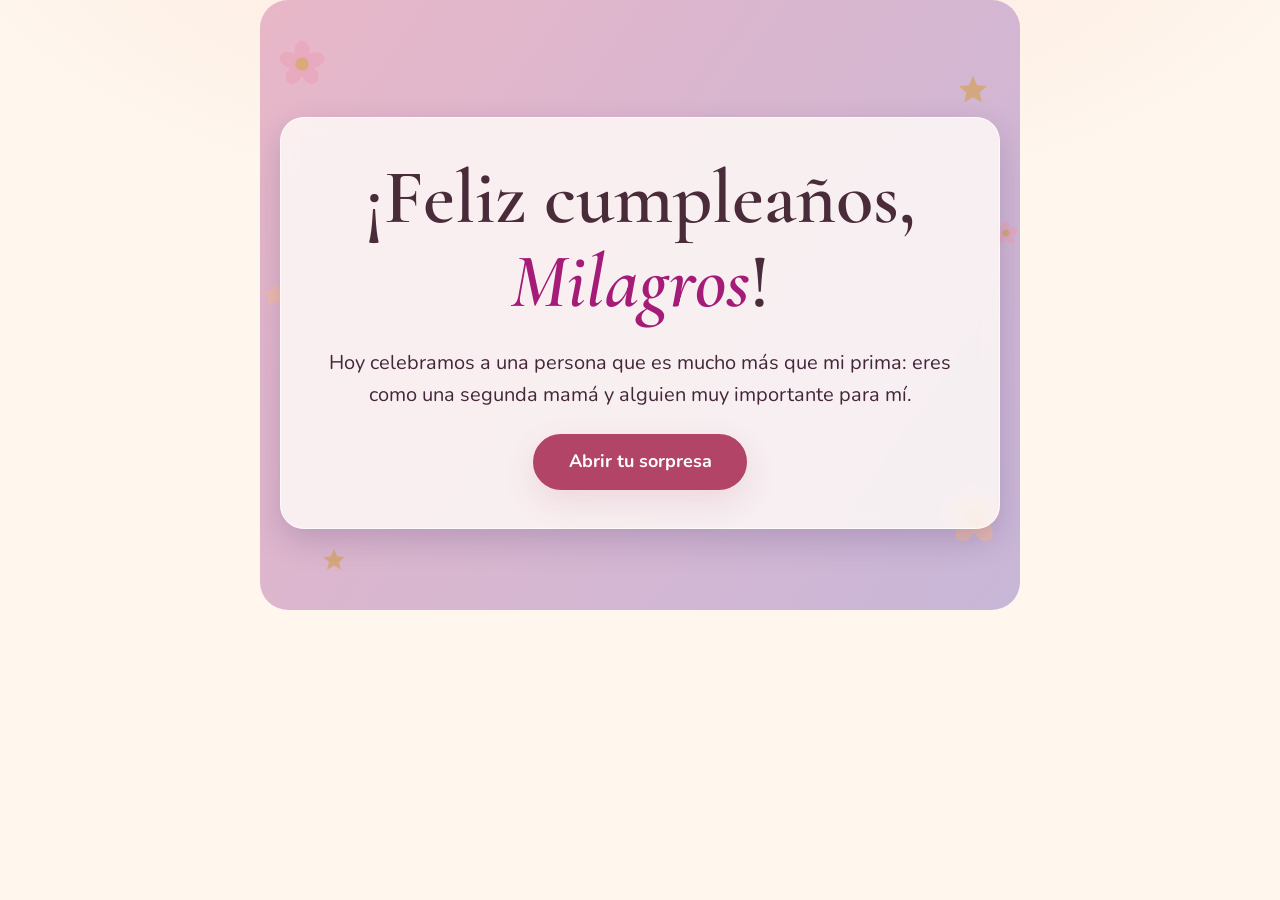
==== index.html @ a3f05530 "Rename sorpresa_cumpleanos.html to index.html" ====
<!doctype html>
<html lang="es">

<head>
  <meta charset="UTF-8">
  <meta name="viewport" content="width=device-width, initial-scale=1">
  <meta name="claude:viewport-fit-sides" content="cover">
  <title>Tu sorpresa de cumpleaños</title>
  <link rel="preconnect" href="https://fonts.googleapis.com">
  <link rel="preconnect" href="https://fonts.gstatic.com" crossorigin>
  <link rel="stylesheet"
    href="https://fonts.googleapis.com/css2?family=Cormorant+Garamond:ital,wght@0,500;0,600;1,500;1,600&family=Nunito:wght@400;600;700&display=swap">
  <link rel="stylesheet" href="sorpresa_cumpleanos.css">
  <script src="sorpresa_cumpleanos.js" defer></script>
</head>

<body>
  <svg width="0" height="0" style="position:absolute" aria-hidden="true">
    <defs>
      <symbol id="corazon" viewBox="0 0 24 24">
        <path
          d="M12 21.35l-1.45-1.32C5.4 15.36 2 12.28 2 8.5 2 5.42 4.42 3 7.5 3c1.74 0 3.41.81 4.5 2.09C13.09 3.81 14.76 3 16.5 3 19.58 3 22 5.42 22 8.5c0 3.78-3.4 6.86-8.55 11.54L12 21.35z" />
      </symbol>
      <symbol id="estrella" viewBox="0 0 24 24">
        <path d="M12 2l2.9 6.6 7.1.6-5.4 4.7 1.7 7-6.3-3.8-6.3 3.8 1.7-7L2 9.2l7.1-.6L12 2z" />
      </symbol>
      <symbol id="flor" viewBox="0 0 24 24">
        <g fill="currentColor">
          <ellipse cx="12" cy="6.2" rx="3.4" ry="4.6" />
          <ellipse cx="12" cy="6.2" rx="3.4" ry="4.6" transform="rotate(72 12 12)" />
          <ellipse cx="12" cy="6.2" rx="3.4" ry="4.6" transform="rotate(144 12 12)" />
          <ellipse cx="12" cy="6.2" rx="3.4" ry="4.6" transform="rotate(216 12 12)" />
          <ellipse cx="12" cy="6.2" rx="3.4" ry="4.6" transform="rotate(288 12 12)" />
        </g>
        <circle cx="12" cy="12" r="3" style="fill:var(--gold)" />
      </symbol>
      <symbol id="sol" viewBox="0 0 24 24">
        <circle cx="12" cy="12" r="5" />
        <g stroke="currentColor" stroke-width="2" stroke-linecap="round">
          <path
            d="M12 1.5v3M12 19.5v3M1.5 12h3M19.5 12h3M4.6 4.6l2.1 2.1M17.3 17.3l2.1 2.1M4.6 19.4l2.1-2.1M17.3 6.7l2.1-2.1" />
        </g>
      </symbol>
    </defs>
  </svg>

  <canvas id="confeti" aria-hidden="true"></canvas>

  <main class="wrap">
    <header class="hero" id="inicio">
      <svg class="deco d1 i" aria-hidden="true">
        <use href="#flor" />
      </svg>
      <svg class="deco d2 i" aria-hidden="true">
        <use href="#estrella" />
      </svg>
      <svg class="deco d3 i" aria-hidden="true">
        <use href="#estrella" />
      </svg>
      <svg class="deco d4 i" aria-hidden="true">
        <use href="#flor" />
      </svg>
      <svg class="deco d5 i" aria-hidden="true">
        <use href="#estrella" />
      </svg>
      <svg class="deco d6 i" aria-hidden="true">
        <use href="#flor" />
      </svg>
      <div class="contenido">
        <h1>¡Feliz cumpleaños, <span class="nombre" data-nombre></span>!</h1>
        <p class="sub">Hoy celebramos a una persona que es mucho más que mi prima: eres como una segunda mamá y alguien
          muy importante para mí.</p>
        <button class="btn grande" id="abrir" type="button">Abrir tu sorpresa</button>
      </div>
    </header>

    <div id="contenido" hidden>
      <section class="seccion" id="carta" aria-labelledby="t-carta">
        <div class="adorno" aria-hidden="true"><svg class="i">
            <use href="#estrella" />
          </svg><svg class="i">
            <use href="#flor" />
          </svg><svg class="i">
            <use href="#estrella" />
          </svg></div>
        <h2 id="t-carta">Una carta para ti</h2>
        <article class="carta" id="cartaTexto"></article>
      </section>

      <section class="seccion" aria-labelledby="t-especial">
        <h2 id="t-especial">Cosas que hacen que seas tan especial</h2>
        <div class="tarjetas">
          <div class="tarjeta"><span class="ico"><svg class="i" aria-hidden="true">
                <use href="#corazon" />
              </svg></span>
            <p>Te agradezo que siempre me soprtas a pesar de lo desordenado que soy.</p>
          </div>
          <div class="tarjeta"><span class="ico"><svg class="i" aria-hidden="true">
                <use href="#sol" />
              </svg></span>
            <p>.</p>Me aconsejas, me cuidas y también me aguantas: eso te hace única.
          </div>
          <div class="tarjeta"><span class="ico"><svg class="i" aria-hidden="true">
                <use href="#flor" />
              </svg></span>
            <p>Gracias por estar, incluso en los días difíciles.</p>
          </div>
          <div class="tarjeta"><span class="ico"><svg class="i" aria-hidden="true">
                <use href="#estrella" />
              </svg></span>
            <p>Tienes un corazón enorme y una forma única de cuidar.</p>
          </div>
          <div class="recuerdo"><small>Un recuerdo </small>
            <p id="recuerdoTexto"></p>
          </div>
        </div>
      </section>

      <section class="seccion" aria-labelledby="t-sorpresas">
        <h2 id="t-sorpresas">Dos sorpresas más</h2>
        <div class="acciones">
          <button class="btn" id="btnAbrazo" type="button" aria-expanded="false" aria-controls="panelAbrazo">Un abrazo
            para ti</button>
          <button class="btn ghost" id="btnDeseo" type="button" aria-expanded="false" aria-controls="panelDeseo">Pide un
            deseo</button>
        </div>

        <div class="panel" id="panelAbrazo" hidden>
          <svg class="latido i" aria-hidden="true">
            <use href="#corazon" />
          </svg>
          <p class="mensaje">Cierra los ojos un segundo e imagina que estamos en familia Tú, felipe, Franco y RIchard.
            Gracias por todo.</p>
        </div>

        <div class="panel" id="panelDeseo" hidden>
          <div class="torta" aria-hidden="false">
            <div class="velas" id="velas"></div>
            <div class="piso piso-1"></div>
            <div class="piso piso-2"></div>
            <div class="plato"></div>
          </div>
          <p class="consigna" id="consigna">Cierra los ojos, pide un deseo y toca cada vela para apagarla.</p>
          <div class="deseo-final" id="deseoFinal" aria-live="polite"></div>
          <button class="btn ghost" id="encender" type="button" hidden>Encender las velas otra vez</button>
        </div>
      </section>

      <section class="seccion" aria-labelledby="t-cierre">
        <div class="cierre">
          <svg class="i grande" aria-hidden="true">
            <use href="#estrella" />
          </svg>
          <h2 id="t-cierre">Gracias por ser mi prima y como una segunda mamá para mí. ¡Feliz cumpleaños, Mili!</h2>
          <div class="tarjeta tarjeta-promesa">
            <span class="ico"><svg class="i" aria-hidden="true">
                <use href="#estrella" />
              </svg></span>
            <p>Pronto, cuando alcance grandes logros, ustedes estarán conmigo en lo más alto y ya no tendrán que trabajar.</p>
          </div>
          <div class="acciones">
            <button class="btn" id="btnConfeti" type="button">Reproducir la sorpresa</button>
            <button class="btn ghost" id="btnInicio" type="button">Volver al principio</button>
          </div>
        </div>
      </section>
    </div>
  </main>
</body>

</html>
---- sorpresa_cumpleanos.css ----
/* Concepto: una carta familiar que se abre como un regalo. Hero pequeño y cálido, luego una sola columna íntima. */
:root {
  --bg: #FFF7EE;        /* crema */
  --bg2: #FDE6DC;       /* durazno claro */
  --card: #FFFCF8;
  --ink: #4A2B3A;       /* ciruela cálido */
  --muted: #7B5865;
  --rose: #EBA3B8;      /* rosa suave */
  --rose-deep: #B24468;
  --peach: #F7BC9C;
  --gold: #D3A04A;      /* dorado */
  --line: #F1D8CC;
  --btn: #B24468;
  --btn-ink: #FFFFFF;
  --shadow: 0 12px 32px rgba(178, 68, 104, .14);
  --flame: #FFC857;
  --flame2: #FF8A5B;
  --cake1: #F6B3C6;
  --cake2: #FAD0B5;
  --wax: #FFF3E6;
  --font-display: "Cormorant Garamond", "Palatino Linotype", Georgia, serif;
  --font-body: "Nunito", "Segoe UI", system-ui, sans-serif;
}
@media (prefers-color-scheme: dark) {
  :root:not([data-theme="light"]) {
    --bg: #2A1822; --bg2: #3A2230; --card: #3E2634; --ink: #FCEBE3; --muted: #DDBCC3;
    --rose: #E58CA8; --rose-deep: #F2A4BA; --peach: #F2B08E; --gold: #E3B25D; --line: #573645;
    --btn: #F2A4BA; --btn-ink: #3A1B28; --shadow: 0 12px 32px rgba(0, 0, 0, .35);
    --cake1: #D9839F; --cake2: #E9A98B; --wax: #FFEBD9;
    color-scheme: dark;
  }
}
:root[data-theme="dark"] {
  --bg: #2A1822; --bg2: #3A2230; --card: #3E2634; --ink: #FCEBE3; --muted: #DDBCC3;
  --rose: #E58CA8; --rose-deep: #F2A4BA; --peach: #F2B08E; --gold: #E3B25D; --line: #573645;
  --btn: #F2A4BA; --btn-ink: #3A1B28; --shadow: 0 12px 32px rgba(0, 0, 0, .35);
  --cake1: #D9839F; --cake2: #E9A98B; --wax: #FFEBD9;
  color-scheme: dark;
}

* { box-sizing: border-box; }
html { scroll-behavior: auto; }
body {
  margin: 0;
  background-color: var(--bg);
  background-image: radial-gradient(1100px 520px at 50% -120px, var(--bg2), transparent 70%);
  background-repeat: no-repeat;
  color: var(--ink);
  font: 400 1.0625rem/1.6 var(--font-body);
  padding-left: max(16px, env(safe-area-inset-left, 0px));
  padding-right: max(16px, env(safe-area-inset-right, 0px));
  padding-block: 0 56px;
  overflow-x: hidden;
}
h1, h2, h3, p { margin: 0; }
h1, h2 { font-family: var(--font-display); font-weight: 600; text-wrap: balance; line-height: 1.1; }
.wrap { max-width: 760px; margin: 0 auto; min-width: 0; }
.i { width: 1em; height: 1em; fill: currentColor; }

/* ---------- Botones ---------- */
.btn {
  display: inline-flex; align-items: center; justify-content: center; gap: .55rem;
  min-height: 48px; padding: .7rem 1.6rem; border-radius: 999px; border: 2px solid var(--btn);
  background: var(--btn); color: var(--btn-ink); font: 700 1rem/1.2 var(--font-body);
  cursor: pointer; box-shadow: var(--shadow); transition: transform .2s ease, box-shadow .2s ease;
}
.btn:hover { transform: translateY(-2px); }
.btn:active { transform: translateY(0); }
.btn.ghost { background: transparent; color: var(--btn); box-shadow: none; }
.btn.grande { min-height: 56px; padding: .85rem 2.1rem; font-size: 1.125rem; }
:focus-visible { outline: 3px solid var(--gold); outline-offset: 3px; }

/* ---------- Bienvenida ---------- */
.hero {
  position: relative; text-align: center; padding: clamp(56px, 13vh, 130px) 20px clamp(48px, 9vh, 96px);
  overflow: clip; border-radius: 28px;
  background: linear-gradient(125deg, #E8B7C8 0%, #C8B6D8 100%);
}
.hero .contenido {
  position: relative; z-index: 1; display: grid; gap: 1.4rem; justify-items: center;
  width: fit-content; max-width: 100%; margin: 0 auto; padding: clamp(22px, 5vw, 38px);
  border: 1px solid rgba(255, 255, 255, .65); border-radius: 24px;
  background: rgba(255, 252, 248, .82); box-shadow: 0 12px 32px rgba(46, 24, 83, .18);
  backdrop-filter: blur(8px);
}
.hero h1 { font-size: clamp(2.5rem, 9vw, 4.8rem); }
.hero h1 .nombre { font-style: italic; color: #A51B78; }
.hero p.sub { max-width: 34em; font-size: clamp(1.05rem, 2.6vw, 1.25rem); color: #45263A; }
.deco { position: absolute; z-index: 0; opacity: .6; height: auto; aspect-ratio: 1; animation: flotar 7s ease-in-out infinite alternate; }
.deco.d1 { top: 6%; left: 2%; width: 54px; color: var(--rose); }
.deco.d2 { top: 12%; right: 4%; width: 34px; color: var(--gold); animation-delay: -2s; }
.deco.d3 { top: 46%; left: 0; width: 30px; color: var(--peach); animation-delay: -4s; }
.deco.d4 { bottom: 10%; right: 2%; width: 62px; color: var(--peach); animation-delay: -1s; }
.deco.d5 { bottom: 6%; left: 8%; width: 26px; color: var(--gold); animation-delay: -3s; }
.deco.d6 { top: 36%; right: 0; width: 28px; color: var(--rose); animation-delay: -5s; }
@keyframes flotar { from { transform: translateY(0) rotate(-4deg); } to { transform: translateY(-14px) rotate(5deg); } }

/* ---------- Secciones ---------- */
.seccion { padding-block: clamp(28px, 6vw, 56px); scroll-margin-top: 12px; }
.seccion > h2 { font-size: clamp(1.9rem, 5.5vw, 2.7rem); text-align: center; margin-bottom: 1.6rem; }
.adorno { display: flex; justify-content: center; align-items: center; gap: 14px; color: var(--gold); font-size: 1.1rem; margin-bottom: 1.1rem; }
.adorno .i:nth-child(2) { color: var(--rose); font-size: 1.5rem; }
#contenido.abierto > .seccion { animation: subir .8s ease both; }
#contenido.abierto > .seccion:nth-child(2) { animation-delay: .12s; }
#contenido.abierto > .seccion:nth-child(3) { animation-delay: .24s; }
#contenido.abierto > .seccion:nth-child(4) { animation-delay: .36s; }
@keyframes subir { from { opacity: 0; transform: translateY(18px); } to { opacity: 1; transform: none; } }

/* ---------- Carta ---------- */
.carta {
  background: var(--card); border: 1px solid var(--line); border-radius: 22px; box-shadow: var(--shadow);
  padding: clamp(24px, 5.5vw, 52px); font-family: var(--font-display); font-weight: 500;
  font-size: clamp(1.28rem, 3.7vw, 1.58rem); line-height: 1.62;
}
.carta p + p { margin-top: 1.1em; }
.carta .w { display: inline-block; opacity: 0; }
.carta.play .w { animation: palabra .7s ease forwards; animation-delay: calc(var(--i) * 26ms); }
@keyframes palabra { from { opacity: 0; transform: translateY(7px); } to { opacity: 1; transform: none; } }
.carta .corazon-fin { display: block; width: 28px; margin: 1.2rem auto 0; color: var(--rose-deep); }

/* ---------- Tarjetas ---------- */
.tarjetas { display: grid; grid-template-columns: repeat(auto-fit, minmax(min(100%, 280px), 1fr)); gap: 16px; }
.tarjeta {
  min-width: 0; display: flex; gap: 14px; align-items: flex-start; background: var(--card);
  border: 1px solid var(--line); border-radius: 18px; padding: 20px; box-shadow: 0 6px 18px rgba(178, 68, 104, .08);
}
.tarjeta .ico {
  flex: none; width: 46px; height: 46px; border-radius: 50%; display: grid; place-items: center;
  background: var(--bg2); color: var(--rose-deep); font-size: 1.4rem;
}
.tarjeta:nth-child(even) .ico { color: var(--gold); }
.tarjeta p { font-family: var(--font-display); font-weight: 600; font-size: 1.4rem; line-height: 1.3; min-width: 0; overflow-wrap: anywhere; }
.tarjeta-promesa {
  background: linear-gradient(120deg, #FFF1A8, #FFD1DC 55%, #C8F2FF);
  border: 2px solid #FF9F43;
  box-shadow: 0 8px 22px rgba(255, 159, 67, .24);
}
.tarjeta-promesa .ico { background: linear-gradient(135deg, #FF8A5B, #E94E9A); color: #FFFFFF; }
.tarjeta-promesa p { color: #4A2B3A; }
.recuerdo {
  grid-column: 1 / -1; min-width: 0; text-align: center; border: 2px dashed var(--gold); border-radius: 18px;
  padding: 24px 20px; background: var(--card);
}
.recuerdo small { display: block; font: 700 .78rem/1 var(--font-body); letter-spacing: .16em; text-transform: uppercase; color: var(--muted); margin-bottom: .8rem; }
.recuerdo p { font-family: var(--font-display); font-style: italic; font-weight: 500; font-size: 1.45rem; line-height: 1.4; overflow-wrap: anywhere; }

/* ---------- Sorpresas ---------- */
.acciones { display: flex; flex-wrap: wrap; justify-content: center; gap: 14px; }
.panel {
  position: relative; margin-top: 26px; background: var(--card); border: 1px solid var(--line);
  border-radius: 22px; box-shadow: var(--shadow); padding: clamp(24px, 5vw, 40px) clamp(18px, 4vw, 36px); text-align: center; overflow: clip;
}
.panel .mensaje { font-family: var(--font-display); font-weight: 600; font-size: clamp(1.35rem, 4vw, 1.75rem); line-height: 1.35; max-width: 30em; margin: 0 auto; }
.latido { width: 104px; height: 104px; margin: 0 auto 1rem; color: var(--rose-deep); animation: latido 1.3s ease-in-out infinite; }
@keyframes latido { 0%, 100% { transform: scale(1); } 15% { transform: scale(1.14); } 30% { transform: scale(1); } 45% { transform: scale(1.1); } 60% { transform: scale(1); } }
.mini { position: absolute; bottom: -20px; color: var(--rose); pointer-events: none; animation: subirmini 2.8s ease-out forwards; }
@keyframes subirmini { from { opacity: .9; transform: translateY(0) scale(.8); } to { opacity: 0; transform: translateY(-260px) scale(1.2); } }
.consigna { color: var(--muted); margin-bottom: 1.2rem; }

/* Torta */
.torta { width: min(300px, 78vw); margin: 0 auto 1rem; display: flex; flex-direction: column; align-items: center; }
.velas { display: flex; gap: clamp(10px, 3.6vw, 20px); justify-content: center; align-items: flex-end; height: 92px; margin-bottom: -6px; position: relative; z-index: 2; }
.vela {
  position: relative; width: 14px; height: 54px; padding: 0; border: 0; border-radius: 4px 4px 2px 2px; cursor: pointer;
  background: repeating-linear-gradient(135deg, var(--wax) 0 6px, var(--rose) 6px 12px);
}
.vela::before { content: ""; position: absolute; inset: -34px -15px -4px; }
.llama {
  position: absolute; left: 50%; bottom: 100%; margin-bottom: 3px; width: 13px; height: 24px; transform-origin: 50% 100%; translate: -50% 0;
  background: radial-gradient(ellipse at 50% 72%, #FFF6C9 0 22%, var(--flame) 48%, var(--flame2) 100%);
  border-radius: 50% 50% 50% 50% / 68% 68% 32% 32%; box-shadow: 0 0 16px 5px rgba(255, 200, 87, .45);
  animation: parpadeo 1.1s ease-in-out infinite alternate;
}
@keyframes parpadeo { from { transform: scale(1, 1) rotate(-3deg); } to { transform: scale(.92, 1.08) rotate(3deg); } }
.vela.apagada .llama { display: none; }
.humo { position: absolute; left: 50%; bottom: 100%; width: 10px; height: 10px; border-radius: 50%; background: var(--muted); opacity: 0; translate: -50% 0; pointer-events: none; }
.vela.apagada .humo { animation: humo 1.6s ease-out forwards; }
@keyframes humo { from { opacity: .55; transform: translateY(0) scale(.6); } to { opacity: 0; transform: translateY(-46px) scale(2.2); } }
.piso { position: relative; z-index: 1; }
.piso::before { content: ""; position: absolute; inset: 0 0 auto 0; height: 20px; border-radius: inherit; background: radial-gradient(circle at 10px 0, var(--wax) 9px, transparent 10px) 0 0 / 20px 20px repeat-x; }
.piso-1 { width: 62%; height: 58px; background: var(--cake1); border-radius: 16px 16px 6px 6px; background-image: radial-gradient(circle, var(--wax) 2px, transparent 2.5px); background-size: 22px 22px; background-position: 6px 28px; }
.piso-2 { width: 100%; height: 78px; background: var(--cake2); border-radius: 18px 18px 8px 8px; margin-top: -4px; background-image: radial-gradient(circle, var(--rose-deep) 2px, transparent 2.5px); background-size: 26px 26px; background-position: 10px 34px; }
.piso-1::before, .piso-2::before { z-index: 1; }
.plato { width: 114%; height: 16px; margin-top: -4px; border-radius: 50%; background: var(--gold); opacity: .85; box-shadow: 0 8px 14px rgba(0, 0, 0, .1); }
.deseo-final { min-height: 3.2em; margin-top: .6rem; }
.deseo-final .mensaje { animation: subir .8s ease both; }

/* ---------- Cierre ---------- */
.cierre {
  text-align: center; border-radius: 26px; padding: clamp(32px, 7vw, 64px) clamp(20px, 5vw, 48px);
  background: linear-gradient(160deg, var(--bg2), var(--card)); border: 1px solid var(--line); box-shadow: var(--shadow);
}
.cierre h2 { font-size: clamp(1.8rem, 5.5vw, 2.7rem); max-width: 18em; margin: 0 auto 1.8rem; }
.cierre .i.grande { width: 46px; height: 46px; color: var(--rose-deep); margin: 0 auto 1rem; display: block; }

#confeti { position: fixed; inset: 0; width: 100%; height: 100%; pointer-events: none; z-index: 50; }

@media (prefers-reduced-motion: reduce) {
  *, *::before, *::after { animation: none !important; transition: none !important; }
  .carta .w { opacity: 1; }
  .humo { display: none; }
}
@media (max-width: 480px) {
  .deco.d3, .deco.d6 { display: none; }
  .btn { width: 100%; }
  .tarjeta p { font-size: 1.28rem; }
}
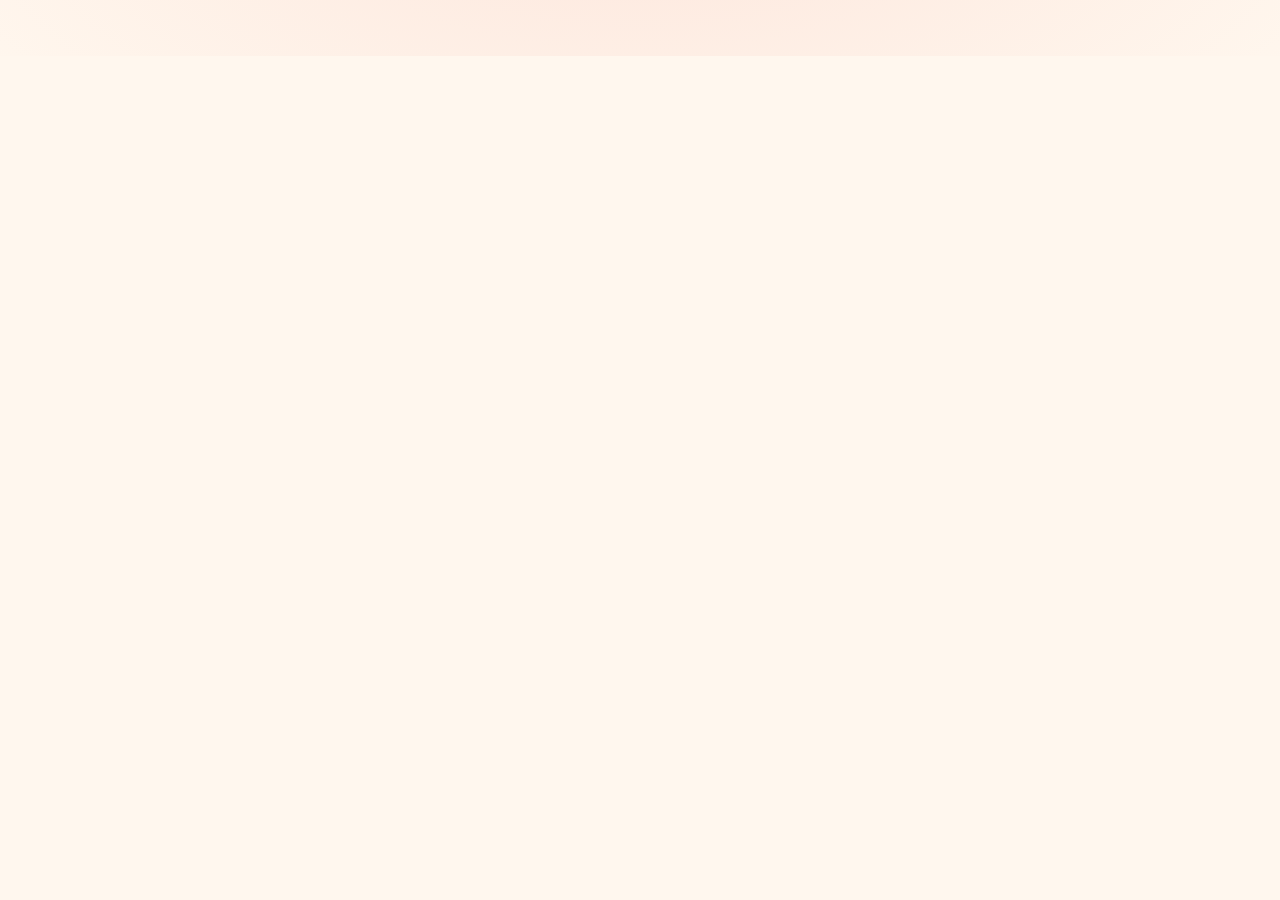
==== commit 0bf68b20: "Refresh birthday page script" ====
--- a/index.html
+++ b/index.html
@@ -1,5 +1,6 @@
 <!doctype html>
 <html lang="es">
+
 
 <head>
   <meta charset="UTF-8">
@@ -11,8 +12,9 @@
   <link rel="stylesheet"
     href="https://fonts.googleapis.com/css2?family=Cormorant+Garamond:ital,wght@0,500;0,600;1,500;1,600&family=Nunito:wght@400;600;700&display=swap">
   <link rel="stylesheet" href="sorpresa_cumpleanos.css">
-  <script src="sorpresa_cumpleanos.js" defer></script>
+  <script src="sorpresa_cumpleanos.js?v=2" defer></script>
 </head>
+
 
 <body>
   <svg width="0" height="0" style="position:absolute" aria-hidden="true">
@@ -34,138 +36,3 @@
         </g>
         <circle cx="12" cy="12" r="3" style="fill:var(--gold)" />
       </symbol>
-      <symbol id="sol" viewBox="0 0 24 24">
-        <circle cx="12" cy="12" r="5" />
-        <g stroke="currentColor" stroke-width="2" stroke-linecap="round">
-          <path
-            d="M12 1.5v3M12 19.5v3M1.5 12h3M19.5 12h3M4.6 4.6l2.1 2.1M17.3 17.3l2.1 2.1M4.6 19.4l2.1-2.1M17.3 6.7l2.1-2.1" />
-        </g>
-      </symbol>
-    </defs>
-  </svg>
-
-  <canvas id="confeti" aria-hidden="true"></canvas>
-
-  <main class="wrap">
-    <header class="hero" id="inicio">
-      <svg class="deco d1 i" aria-hidden="true">
-        <use href="#flor" />
-      </svg>
-      <svg class="deco d2 i" aria-hidden="true">
-        <use href="#estrella" />
-      </svg>
-      <svg class="deco d3 i" aria-hidden="true">
-        <use href="#estrella" />
-      </svg>
-      <svg class="deco d4 i" aria-hidden="true">
-        <use href="#flor" />
-      </svg>
-      <svg class="deco d5 i" aria-hidden="true">
-        <use href="#estrella" />
-      </svg>
-      <svg class="deco d6 i" aria-hidden="true">
-        <use href="#flor" />
-      </svg>
-      <div class="contenido">
-        <h1>¡Feliz cumpleaños, <span class="nombre" data-nombre></span>!</h1>
-        <p class="sub">Hoy celebramos a una persona que es mucho más que mi prima: eres como una segunda mamá y alguien
-          muy importante para mí.</p>
-        <button class="btn grande" id="abrir" type="button">Abrir tu sorpresa</button>
-      </div>
-    </header>
-
-    <div id="contenido" hidden>
-      <section class="seccion" id="carta" aria-labelledby="t-carta">
-        <div class="adorno" aria-hidden="true"><svg class="i">
-            <use href="#estrella" />
-          </svg><svg class="i">
-            <use href="#flor" />
-          </svg><svg class="i">
-            <use href="#estrella" />
-          </svg></div>
-        <h2 id="t-carta">Una carta para ti</h2>
-        <article class="carta" id="cartaTexto"></article>
-      </section>
-
-      <section class="seccion" aria-labelledby="t-especial">
-        <h2 id="t-especial">Cosas que hacen que seas tan especial</h2>
-        <div class="tarjetas">
-          <div class="tarjeta"><span class="ico"><svg class="i" aria-hidden="true">
-                <use href="#corazon" />
-              </svg></span>
-            <p>Te agradezo que siempre me soprtas a pesar de lo desordenado que soy.</p>
-          </div>
-          <div class="tarjeta"><span class="ico"><svg class="i" aria-hidden="true">
-                <use href="#sol" />
-              </svg></span>
-            <p>.</p>Me aconsejas, me cuidas y también me aguantas: eso te hace única.
-          </div>
-          <div class="tarjeta"><span class="ico"><svg class="i" aria-hidden="true">
-                <use href="#flor" />
-              </svg></span>
-            <p>Gracias por estar, incluso en los días difíciles.</p>
-          </div>
-          <div class="tarjeta"><span class="ico"><svg class="i" aria-hidden="true">
-                <use href="#estrella" />
-              </svg></span>
-            <p>Tienes un corazón enorme y una forma única de cuidar.</p>
-          </div>
-          <div class="recuerdo"><small>Un recuerdo </small>
-            <p id="recuerdoTexto"></p>
-          </div>
-        </div>
-      </section>
-
-      <section class="seccion" aria-labelledby="t-sorpresas">
-        <h2 id="t-sorpresas">Dos sorpresas más</h2>
-        <div class="acciones">
-          <button class="btn" id="btnAbrazo" type="button" aria-expanded="false" aria-controls="panelAbrazo">Un abrazo
-            para ti</button>
-          <button class="btn ghost" id="btnDeseo" type="button" aria-expanded="false" aria-controls="panelDeseo">Pide un
-            deseo</button>
-        </div>
-
-        <div class="panel" id="panelAbrazo" hidden>
-          <svg class="latido i" aria-hidden="true">
-            <use href="#corazon" />
-          </svg>
-          <p class="mensaje">Cierra los ojos un segundo e imagina que estamos en familia Tú, felipe, Franco y RIchard.
-            Gracias por todo.</p>
-        </div>
-
-        <div class="panel" id="panelDeseo" hidden>
-          <div class="torta" aria-hidden="false">
-            <div class="velas" id="velas"></div>
-            <div class="piso piso-1"></div>
-            <div class="piso piso-2"></div>
-            <div class="plato"></div>
-          </div>
-          <p class="consigna" id="consigna">Cierra los ojos, pide un deseo y toca cada vela para apagarla.</p>
-          <div class="deseo-final" id="deseoFinal" aria-live="polite"></div>
-          <button class="btn ghost" id="encender" type="button" hidden>Encender las velas otra vez</button>
-        </div>
-      </section>
-
-      <section class="seccion" aria-labelledby="t-cierre">
-        <div class="cierre">
-          <svg class="i grande" aria-hidden="true">
-            <use href="#estrella" />
-          </svg>
-          <h2 id="t-cierre">Gracias por ser mi prima y como una segunda mamá para mí. ¡Feliz cumpleaños, Mili!</h2>
-          <div class="tarjeta tarjeta-promesa">
-            <span class="ico"><svg class="i" aria-hidden="true">
-                <use href="#estrella" />
-              </svg></span>
-            <p>Pronto, cuando alcance grandes logros, ustedes estarán conmigo en lo más alto y ya no tendrán que trabajar.</p>
-          </div>
-          <div class="acciones">
-            <button class="btn" id="btnConfeti" type="button">Reproducir la sorpresa</button>
-            <button class="btn ghost" id="btnInicio" type="button">Volver al principio</button>
-          </div>
-        </div>
-      </section>
-    </div>
-  </main>
-</body>
-
-</html>
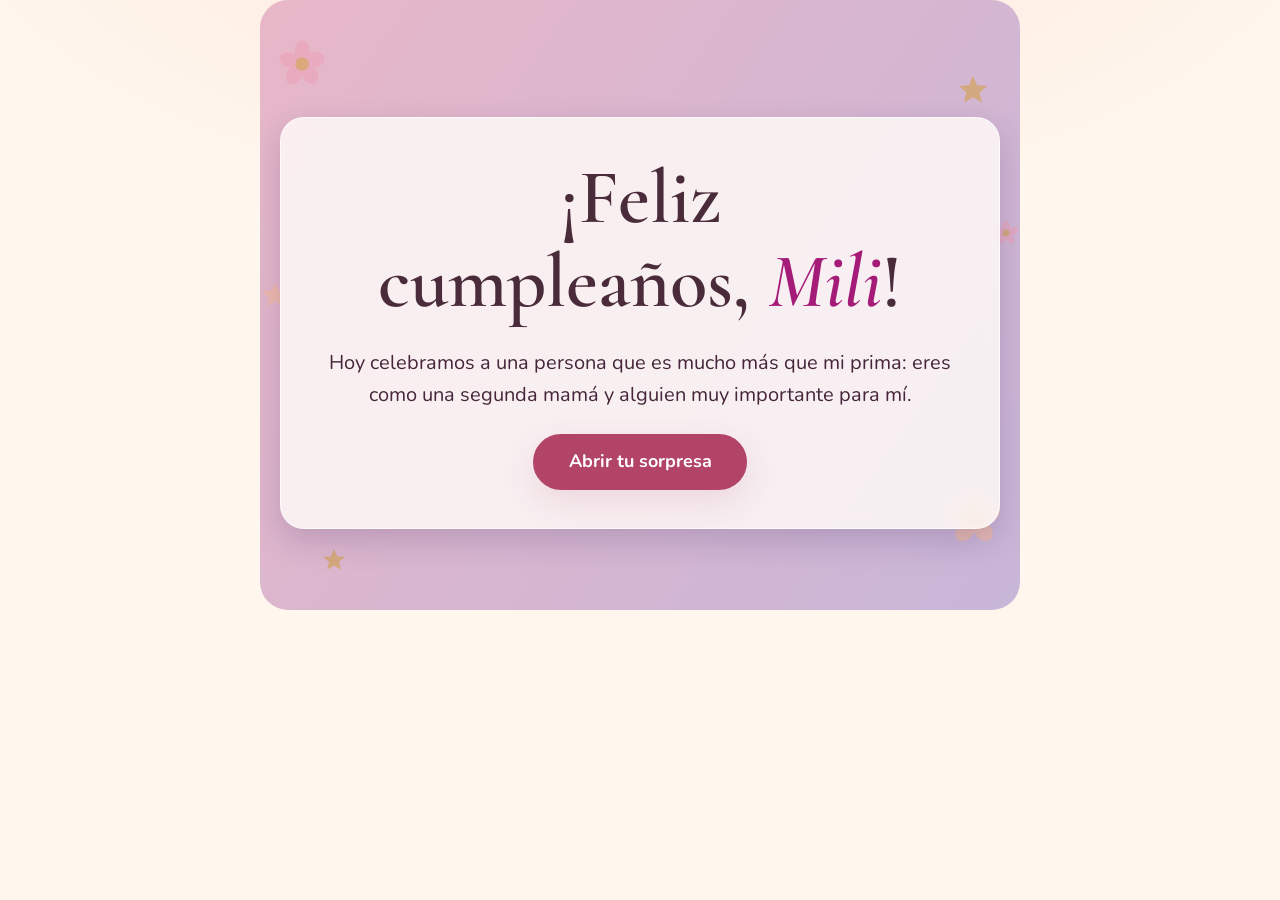
==== commit fd2f994f: "Refresh cover script cache" ====
--- a/index.html
+++ b/index.html
@@ -1,6 +1,5 @@
 <!doctype html>
 <html lang="es">
-
 
 <head>
   <meta charset="UTF-8">
@@ -12,9 +11,8 @@
   <link rel="stylesheet"
     href="https://fonts.googleapis.com/css2?family=Cormorant+Garamond:ital,wght@0,500;0,600;1,500;1,600&family=Nunito:wght@400;600;700&display=swap">
   <link rel="stylesheet" href="sorpresa_cumpleanos.css">
-  <script src="sorpresa_cumpleanos.js?v=2" defer></script>
+  <script src="sorpresa_cumpleanos.js?v=3" defer></script>
 </head>
-
 
 <body>
   <svg width="0" height="0" style="position:absolute" aria-hidden="true">
@@ -36,3 +34,138 @@
         </g>
         <circle cx="12" cy="12" r="3" style="fill:var(--gold)" />
       </symbol>
+      <symbol id="sol" viewBox="0 0 24 24">
+        <circle cx="12" cy="12" r="5" />
+        <g stroke="currentColor" stroke-width="2" stroke-linecap="round">
+          <path
+            d="M12 1.5v3M12 19.5v3M1.5 12h3M19.5 12h3M4.6 4.6l2.1 2.1M17.3 17.3l2.1 2.1M4.6 19.4l2.1-2.1M17.3 6.7l2.1-2.1" />
+        </g>
+      </symbol>
+    </defs>
+  </svg>
+
+  <canvas id="confeti" aria-hidden="true"></canvas>
+
+  <main class="wrap">
+    <header class="hero" id="inicio">
+      <svg class="deco d1 i" aria-hidden="true">
+        <use href="#flor" />
+      </svg>
+      <svg class="deco d2 i" aria-hidden="true">
+        <use href="#estrella" />
+      </svg>
+      <svg class="deco d3 i" aria-hidden="true">
+        <use href="#estrella" />
+      </svg>
+      <svg class="deco d4 i" aria-hidden="true">
+        <use href="#flor" />
+      </svg>
+      <svg class="deco d5 i" aria-hidden="true">
+        <use href="#estrella" />
+      </svg>
+      <svg class="deco d6 i" aria-hidden="true">
+        <use href="#flor" />
+      </svg>
+      <div class="contenido">
+        <h1>¡Feliz cumpleaños, <span class="nombre" data-nombre></span>!</h1>
+        <p class="sub">Hoy celebramos a una persona que es mucho más que mi prima: eres como una segunda mamá y alguien
+          muy importante para mí.</p>
+        <button class="btn grande" id="abrir" type="button">Abrir tu sorpresa</button>
+      </div>
+    </header>
+
+    <div id="contenido" hidden>
+      <section class="seccion" id="carta" aria-labelledby="t-carta">
+        <div class="adorno" aria-hidden="true"><svg class="i">
+            <use href="#estrella" />
+          </svg><svg class="i">
+            <use href="#flor" />
+          </svg><svg class="i">
+            <use href="#estrella" />
+          </svg></div>
+        <h2 id="t-carta">Una carta para ti</h2>
+        <article class="carta" id="cartaTexto"></article>
+      </section>
+
+      <section class="seccion" aria-labelledby="t-especial">
+        <h2 id="t-especial">Cosas que hacen que seas tan especial</h2>
+        <div class="tarjetas">
+          <div class="tarjeta"><span class="ico"><svg class="i" aria-hidden="true">
+                <use href="#corazon" />
+              </svg></span>
+            <p>Te agradezo que siempre me soprtas a pesar de lo desordenado que soy.</p>
+          </div>
+          <div class="tarjeta"><span class="ico"><svg class="i" aria-hidden="true">
+                <use href="#sol" />
+              </svg></span>
+            <p>.</p>Me aconsejas, me cuidas y también me aguantas: eso te hace única.
+          </div>
+          <div class="tarjeta"><span class="ico"><svg class="i" aria-hidden="true">
+                <use href="#flor" />
+              </svg></span>
+            <p>Gracias por estar, incluso en los días difíciles.</p>
+          </div>
+          <div class="tarjeta"><span class="ico"><svg class="i" aria-hidden="true">
+                <use href="#estrella" />
+              </svg></span>
+            <p>Tienes un corazón enorme y una forma única de cuidar.</p>
+          </div>
+          <div class="recuerdo"><small>Un recuerdo </small>
+            <p id="recuerdoTexto"></p>
+          </div>
+        </div>
+      </section>
+
+      <section class="seccion" aria-labelledby="t-sorpresas">
+        <h2 id="t-sorpresas">Dos sorpresas más</h2>
+        <div class="acciones">
+          <button class="btn" id="btnAbrazo" type="button" aria-expanded="false" aria-controls="panelAbrazo">Un abrazo
+            para ti</button>
+          <button class="btn ghost" id="btnDeseo" type="button" aria-expanded="false" aria-controls="panelDeseo">Pide un
+            deseo</button>
+        </div>
+
+        <div class="panel" id="panelAbrazo" hidden>
+          <svg class="latido i" aria-hidden="true">
+            <use href="#corazon" />
+          </svg>
+          <p class="mensaje">Cierra los ojos un segundo e imagina que estamos en familia Tú, felipe, Franco y RIchard.
+            Gracias por todo.</p>
+        </div>
+
+        <div class="panel" id="panelDeseo" hidden>
+          <div class="torta" aria-hidden="false">
+            <div class="velas" id="velas"></div>
+            <div class="piso piso-1"></div>
+            <div class="piso piso-2"></div>
+            <div class="plato"></div>
+          </div>
+          <p class="consigna" id="consigna">Cierra los ojos, pide un deseo y toca cada vela para apagarla.</p>
+          <div class="deseo-final" id="deseoFinal" aria-live="polite"></div>
+          <button class="btn ghost" id="encender" type="button" hidden>Encender las velas otra vez</button>
+        </div>
+      </section>
+
+      <section class="seccion" aria-labelledby="t-cierre">
+        <div class="cierre">
+          <svg class="i grande" aria-hidden="true">
+            <use href="#estrella" />
+          </svg>
+          <h2 id="t-cierre">Gracias por ser mi prima y como una segunda mamá para mí. ¡Feliz cumpleaños, Mili!</h2>
+          <div class="tarjeta tarjeta-promesa">
+            <span class="ico"><svg class="i" aria-hidden="true">
+                <use href="#estrella" />
+              </svg></span>
+            <p>Pronto, cuando alcance grandes logros, ustedes estarán conmigo en lo más alto y ya no tendrán que trabajar.</p>
+          </div>
+          <div class="acciones">
+            <button class="btn" id="btnConfeti" type="button">Reproducir la sorpresa</button>
+            <button class="btn ghost" id="btnInicio" type="button">Volver al principio</button>
+          </div>
+        </div>
+      </section>
+    </div>
+  </main>
+</body>
+
+</html>
